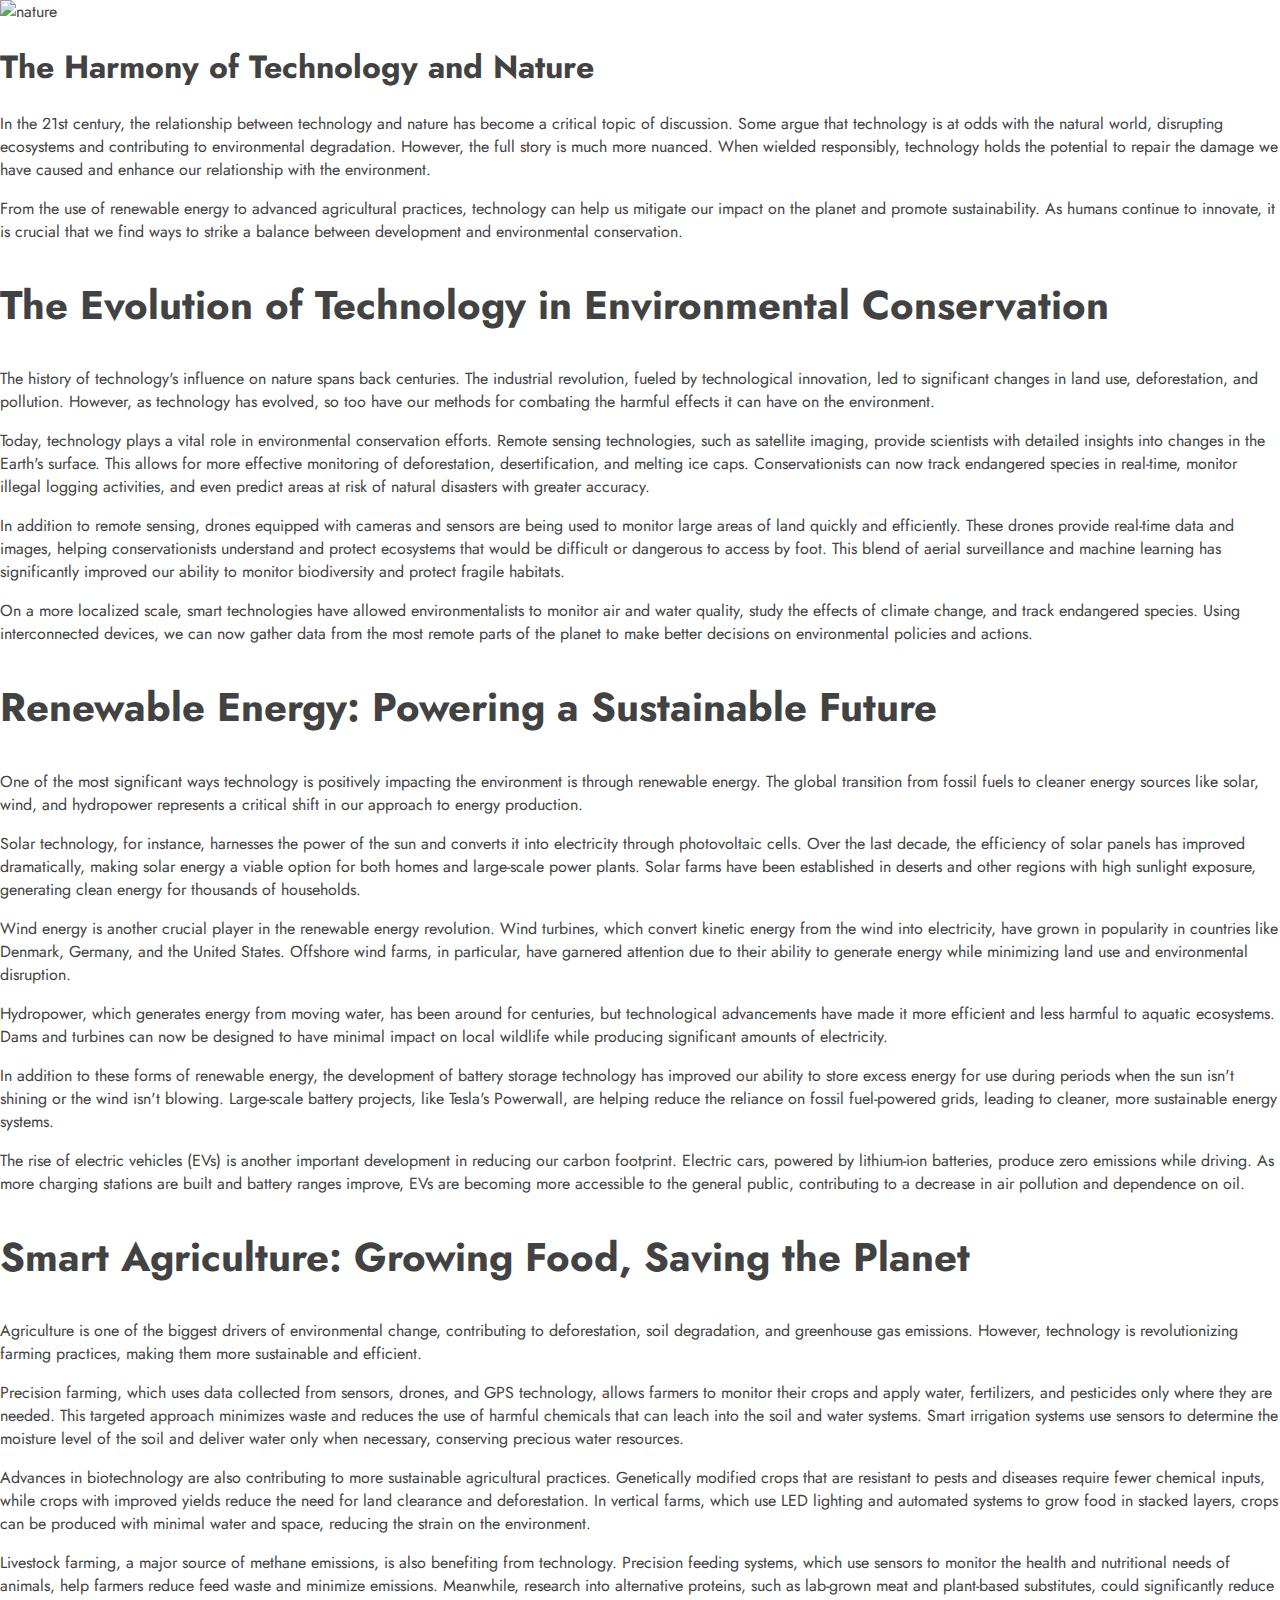
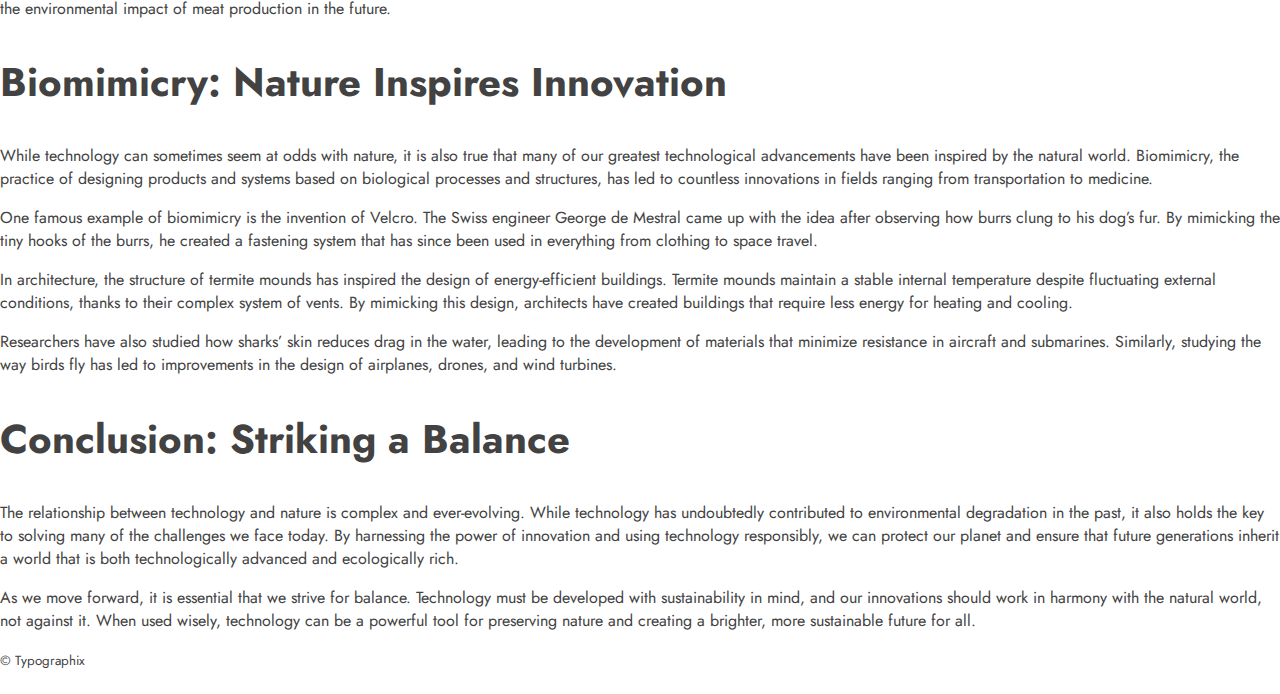
==== article1.html @ 231c01f2 "add articles" ====
<!DOCTYPE html>
<html lang="en">
  <head>
    <meta charset="UTF-8" />
    <meta name="viewport" content="width=device-width, initial-scale=1.0" />

    <link rel="icon" type="image/png" href="favicon.png" />
    <link rel="stylesheet" href="style.css" />
    <link rel="stylesheet" href="scrollbar.css" />
    <link rel="stylesheet" href="article.css" />
    <link
      rel="stylesheet"
      href="https://cdnjs.cloudflare.com/ajax/libs/font-awesome/5.15.4/css/all.min.css"
    />
    <title>Typographix Blog</title>
  </head>
  <body>
    <!-- Sticky Navbar -->
    <nav id="navbar">
      <div class="nav-left">
        <h1 id="logo">Typographix</h1>
      </div>
      <div class="nav-right">
        <a href="/">Home</a>
        <a href="#">About</a>
        <a href="#">Contact</a>
      </div>
    </nav>

    <!-- Main Content -->
    <main class="main">
      <article class="centered-image-article">
        <img
          src="https://images.unsplash.com/photo-1470071459604-3b5ec3a7fe05?w=800&auto=format&fit=crop&q=60&ixlib=rb-4.0.3&ixid=M3wxMjA3fDB8MHxzZWFyY2h8MTJ8fGNvbXB1dGVyJTIwbmF0dXJlfGVufDB8fDB8fHww"
          alt="nature"
        />
        <div class="text-content">
          <h1>The Harmony of Technology and Nature</h1>

          <p>
            In the 21st century, the relationship between technology and nature
            has become a critical topic of discussion. Some argue that
            technology is at odds with the natural world, disrupting ecosystems
            and contributing to environmental degradation. However, the full
            story is much more nuanced. When wielded responsibly, technology
            holds the potential to repair the damage we have caused and enhance
            our relationship with the environment.
          </p>

          <p>
            From the use of renewable energy to advanced agricultural practices,
            technology can help us mitigate our impact on the planet and promote
            sustainability. As humans continue to innovate, it is crucial that
            we find ways to strike a balance between development and
            environmental conservation.
          </p>

          <h2>The Evolution of Technology in Environmental Conservation</h2>

          <p>
            The history of technology's influence on nature spans back
            centuries. The industrial revolution, fueled by technological
            innovation, led to significant changes in land use, deforestation,
            and pollution. However, as technology has evolved, so too have our
            methods for combating the harmful effects it can have on the
            environment.
          </p>

          <p>
            Today, technology plays a vital role in environmental conservation
            efforts. Remote sensing technologies, such as satellite imaging,
            provide scientists with detailed insights into changes in the
            Earth's surface. This allows for more effective monitoring of
            deforestation, desertification, and melting ice caps.
            Conservationists can now track endangered species in real-time,
            monitor illegal logging activities, and even predict areas at risk
            of natural disasters with greater accuracy.
          </p>

          <p>
            In addition to remote sensing, drones equipped with cameras and
            sensors are being used to monitor large areas of land quickly and
            efficiently. These drones provide real-time data and images, helping
            conservationists understand and protect ecosystems that would be
            difficult or dangerous to access by foot. This blend of aerial
            surveillance and machine learning has significantly improved our
            ability to monitor biodiversity and protect fragile habitats.
          </p>

          <p>
            On a more localized scale, smart technologies have allowed
            environmentalists to monitor air and water quality, study the
            effects of climate change, and track endangered species. Using
            interconnected devices, we can now gather data from the most remote
            parts of the planet to make better decisions on environmental
            policies and actions.
          </p>

          <h2>Renewable Energy: Powering a Sustainable Future</h2>

          <p>
            One of the most significant ways technology is positively impacting
            the environment is through renewable energy. The global transition
            from fossil fuels to cleaner energy sources like solar, wind, and
            hydropower represents a critical shift in our approach to energy
            production.
          </p>

          <p>
            Solar technology, for instance, harnesses the power of the sun and
            converts it into electricity through photovoltaic cells. Over the
            last decade, the efficiency of solar panels has improved
            dramatically, making solar energy a viable option for both homes and
            large-scale power plants. Solar farms have been established in
            deserts and other regions with high sunlight exposure, generating
            clean energy for thousands of households.
          </p>

          <p>
            Wind energy is another crucial player in the renewable energy
            revolution. Wind turbines, which convert kinetic energy from the
            wind into electricity, have grown in popularity in countries like
            Denmark, Germany, and the United States. Offshore wind farms, in
            particular, have garnered attention due to their ability to generate
            energy while minimizing land use and environmental disruption.
          </p>

          <p>
            Hydropower, which generates energy from moving water, has been
            around for centuries, but technological advancements have made it
            more efficient and less harmful to aquatic ecosystems. Dams and
            turbines can now be designed to have minimal impact on local
            wildlife while producing significant amounts of electricity.
          </p>

          <p>
            In addition to these forms of renewable energy, the development of
            battery storage technology has improved our ability to store excess
            energy for use during periods when the sun isn't shining or the wind
            isn't blowing. Large-scale battery projects, like Tesla's Powerwall,
            are helping reduce the reliance on fossil fuel-powered grids,
            leading to cleaner, more sustainable energy systems.
          </p>

          <p>
            The rise of electric vehicles (EVs) is another important development
            in reducing our carbon footprint. Electric cars, powered by
            lithium-ion batteries, produce zero emissions while driving. As more
            charging stations are built and battery ranges improve, EVs are
            becoming more accessible to the general public, contributing to a
            decrease in air pollution and dependence on oil.
          </p>

          <h2>Smart Agriculture: Growing Food, Saving the Planet</h2>

          <p>
            Agriculture is one of the biggest drivers of environmental change,
            contributing to deforestation, soil degradation, and greenhouse gas
            emissions. However, technology is revolutionizing farming practices,
            making them more sustainable and efficient.
          </p>

          <p>
            Precision farming, which uses data collected from sensors, drones,
            and GPS technology, allows farmers to monitor their crops and apply
            water, fertilizers, and pesticides only where they are needed. This
            targeted approach minimizes waste and reduces the use of harmful
            chemicals that can leach into the soil and water systems. Smart
            irrigation systems use sensors to determine the moisture level of
            the soil and deliver water only when necessary, conserving precious
            water resources.
          </p>

          <p>
            Advances in biotechnology are also contributing to more sustainable
            agricultural practices. Genetically modified crops that are
            resistant to pests and diseases require fewer chemical inputs, while
            crops with improved yields reduce the need for land clearance and
            deforestation. In vertical farms, which use LED lighting and
            automated systems to grow food in stacked layers, crops can be
            produced with minimal water and space, reducing the strain on the
            environment.
          </p>

          <p>
            Livestock farming, a major source of methane emissions, is also
            benefiting from technology. Precision feeding systems, which use
            sensors to monitor the health and nutritional needs of animals, help
            farmers reduce feed waste and minimize emissions. Meanwhile,
            research into alternative proteins, such as lab-grown meat and
            plant-based substitutes, could significantly reduce the
            environmental impact of meat production in the future.
          </p>

          <h2>Biomimicry: Nature Inspires Innovation</h2>

          <p>
            While technology can sometimes seem at odds with nature, it is also
            true that many of our greatest technological advancements have been
            inspired by the natural world. Biomimicry, the practice of designing
            products and systems based on biological processes and structures,
            has led to countless innovations in fields ranging from
            transportation to medicine.
          </p>

          <p>
            One famous example of biomimicry is the invention of Velcro. The
            Swiss engineer George de Mestral came up with the idea after
            observing how burrs clung to his dog’s fur. By mimicking the tiny
            hooks of the burrs, he created a fastening system that has since
            been used in everything from clothing to space travel.
          </p>

          <p>
            In architecture, the structure of termite mounds has inspired the
            design of energy-efficient buildings. Termite mounds maintain a
            stable internal temperature despite fluctuating external conditions,
            thanks to their complex system of vents. By mimicking this design,
            architects have created buildings that require less energy for
            heating and cooling.
          </p>

          <p>
            Researchers have also studied how sharks’ skin reduces drag in the
            water, leading to the development of materials that minimize
            resistance in aircraft and submarines. Similarly, studying the way
            birds fly has led to improvements in the design of airplanes,
            drones, and wind turbines.
          </p>

          <h2>Conclusion: Striking a Balance</h2>

          <p>
            The relationship between technology and nature is complex and
            ever-evolving. While technology has undoubtedly contributed to
            environmental degradation in the past, it also holds the key to
            solving many of the challenges we face today. By harnessing the
            power of innovation and using technology responsibly, we can protect
            our planet and ensure that future generations inherit a world that
            is both technologically advanced and ecologically rich.
          </p>

          <p>
            As we move forward, it is essential that we strive for balance.
            Technology must be developed with sustainability in mind, and our
            innovations should work in harmony with the natural world, not
            against it. When used wisely, technology can be a powerful tool for
            preserving nature and creating a brighter, more sustainable future
            for all.
          </p>
        </div>
      </article>
    </main>

    <!-- Footer -->
    <footer>
      <small>&copy; Typographix</small>
      <div class="social-icons">
        <a href="#"><i class="fa-brands fa-facebook-f" title="Facebook"></i></a>
        <a href="#">
          <i class="fa-brands fa-x-twitter" title="Twitter (X)"></i>
        </a>
        <a href="#"><i class="fa-brands fa-instagram" title="Instagram"></i></a>
        <a href="#">
          <i class="fa-brands fa-linkedin-in" title="Linked In"></i>
        </a>
      </div>
    </footer>
    <!-- Script  -->
    <script
      src="https://kit.fontawesome.com/a87ec99080.js"
      crossorigin="anonymous"
    ></script>
    <script src="script.js"></script>
  </body>
</html>
---- style.css ----
@import url("https://fonts.googleapis.com/css2?family=Jost:ital,wght@0,100..900;1,100..900&display=swap");

/* Colors */
:root {
  --on-background: rgb(66, 66, 66);
  --background: rgb(255, 255, 255);
  --leter-spacing-animation: 1em;
}

[data-theme="dark"] {
  --on-background: #ecf0f1;
  --background: #2c3e50;
}

/* General */

html {
  box-sizing: border-box;
  scroll-behavior: smooth;
}

body {
  margin: 0;
  min-height: 100vh;
  font-family: "Jost", sans-serif;
  overflow-x: hidden;
  color: var(--on-background);
  background-color: var(--background);
  transition: background-color 0.75s ease, color 0.75s ease;
}

main {
  position: relative;
}

a {
  text-decoration: none;
  color: var(--on-background);
}
a:hover {
  padding-bottom: 5px;
  border-bottom: 5px solid var(--on-background);
}

section {
  min-height: 100vh;
  position: relative;
  display: grid;
  place-items: center;
}

h2 {
  font-size: 40px;
}

/* Navigation */
.menu-icon {
  position: fixed;
  top: 15px;
  left: 15px;
  width: 2rem;
  height: 2rem;
  display: flex;
  flex-direction: column;
  justify-content: space-around;
  cursor: pointer;
  z-index: 10;
}

.menu-icon div {
  height: 0.25rem;
  background-color: var(--on-background);
  transition: all 0.3s ease-in-out;
}

/* Rotate first bar */
.active .bar1 {
  transform: translateY(0.655em) rotate(45deg);
}

.active .bar2 {
  opacity: 0;
}

/* Rotate last bar */
.active .bar3 {
  background-color: var(--on-background);
  transform: translateY(-0.655em) rotate(-45deg);
}

.nav-wrapper {
  position: fixed;
  top: 0;
  left: 0;
  width: 100%;
  height: 60px;
  background-color: var(--background);
  z-index: 10;
  transition: background-color 0.75s ease, color 0.75s ease;
}

nav {
  height: 100%;
  color: var(--on-background);
  position: fixed;
  top: 0;
  left: 0;
  width: 200px;
  z-index: 2;
  transform: translateX(-100%);
  transition: transform 0.3s ease-in-out;
}

nav ul {
  display: flex;
  list-style: none;
  flex-direction: column;
  align-items: center;
  justify-content: center;
  height: 85%;
  font-size: 2rem;
}

nav ul li {
  margin: 1rem 0;
}

nav.active {
  transform: translateX(0);
}

/* Section 1 */
/* Dark Mode Switcher */

.theme-switcher {
  display: flex;
  align-items: center;
  z-index: 100;
  position: fixed;
  top: 15px;
  right: 20px;
  cursor: pointer;
}

.theme-switcher span {
  margin-right: 10px;
  font-size: 1rem;
  color: var(--on-background);
}

.fas {
  font-size: 30px;
}

.fas:hover {
  transform: scale(1.1);
}

/* Header */

.header {
  width: 100vw;
}

.header h1 {
  font-size: clamp(60px, 10vw, 100px);
  font-weight: 500;
  text-align: center;
  font-style: italic;
  text-align: center;
  animation-name: focus-in-contract;
  animation-duration: 3s;
  animation-timing-function: linear;
}

@keyframes focus-in-contract {
  0% {
    letter-spacing: var(--leter-spacing-animation);
    filter: blur(12px);
    opacity: 0;
  }
  100% {
    letter-spacing: 0;
    filter: blur(0);
    opacity: 1;
  }
}

.social-media-icons {
  font-size: 70px;
  position: relative;
  top: -80px;
  text-align: center;
}

.social-media-icons i {
  animation: focus-in-contract 3s linear;
  transition: transform 0.3s ease;
  cursor: pointer;
}

.social-media-icons i:hover {
  transform: scale(1.1);
}

/* Section 2 */
#section-2 h2 {
  margin-top: 50px;
}
.main-image {
  height: 50%;
  width: auto;
  position: relative;
  top: -25%;
  padding: 20px;
  border: 10px solid var(--on-background);
}

/* Section 3 */
#section-3 h2 {
  margin-top: -50px;
}

.image-container {
  position: relative;
  top: -30%;
  height: 50vh;
}

.small-image {
  height: 50%;
  width: auto;
  padding: 20px;
  border: 10px solid var(--on-background);
}

.small-image:not(:first-child) {
  margin-left: 20px;
}

/* Section 4  */
#section-4 {
  margin-top: 50vh;
}

.blog-container {
  position: relative;
  top: -60%;
}

/* Section 5 */
/* Wave */
.wave {
  width: 100%;
}

.wave > svg {
  position: absolute;
  bottom: 0;
  left: 0;
}

/* Footer */
.footer {
  position: absolute;
  bottom: 0px;
  color: white;
  width: 100%;
  text-align: center;
}

/* Media Queries ---------------- */

/* All Mobile Devices */
@media screen and (max-width: 1180px) {
  :root {
    --leter-spacing-animation: 0.1em;
  }

  nav {
    width: 100%;
    background-color: var(--background);
  }

  .wave > svg:last-child {
    width: 100%;
    border-bottom: 20px solid #fb8500;
  }
}

/* Tablet Horizontal */
@media screen and (min-width: 845px) and (max-width: 1180px) {
  .main-image {
    height: 45%;
    width: auto;
    top: -25%;
    border: 10px solid var(--on-background);
  }

  .small-image {
    height: 45%;
    padding: 10px;
    width: auto;
    border-width: 5px;
  }

  section h2 {
    margin-top: 50px;
  }

  #section-3 h2 {
    margin-top: 20px;
  }

  /* Section 4 */
  #section-4 {
    margin-top: 200px;
  }

  .blog-container {
    margin-top: 50vh;
    width: 75%;
  }
}

/* Tablet Vertical */
@media screen and (min-width: 700px) and (max-width: 821px) {
  nav ul {
    font-size: 2rem !important;
  }
  /* Section 2 */
  .main-image {
    height: 75%;
    width: auto;
    top: -5%;
    border-width: 5px;
    padding: 10px;
  }

  /* Section 3 */
  .small-image {
    height: auto;
    width: 50%;
    padding: 10px;
    border-width: 5px;
    position: relative;
    left: 20%;
    margin: 10px auto !important;
  }

  /* Section 4 */
  .blog-container {
    margin-top: 50vh;
    width: 75%;
  }
}

/* Mobile */
/* Smartphone Horizontal */
@media screen and (min-width: 600px) and (max-width: 819px) {
  nav ul {
    font-size: 1.25rem;
  }

  section h2 {
    font-size: 1.5rem;
    margin-top: 80px;
  }

  /* Section 2 */
  #section-2 h2 {
    margin-top: 80px;
  }

  .main-image {
    height: 15%;
    width: auto;
    top: -40%;
    border-width: 5px;
    padding: 10px;
  }

  /* Section 3 */
  #section-3 h2 {
    font-size: 1.5rem;
    margin-top: 60px;
  }

  .image-container {
    display: flex;

    width: 100vw;
    align-items: center;
    justify-content: center;
  }
  .small-image {
    height: 55%;
    width: auto;
    top: 10%;
    padding: 10px;
    border-width: 2px;
    position: relative;
  }

  /* Section 4 */

  .blog-container {
    margin-top: 50vh;
    width: 75%;
    top: -30%;
  }
}

/* Smartphone vertical */
@media screen and (max-width: 600px) {
  .social-media-icons {
    font-size: 50px;
    top: -60px;
  }

  section h2 {
    margin-top: 60px;
    font-size: 2rem;
    text-align: center;
  }

  /* section 2 */
  .main-image {
    height: 30%;
    width: auto;
    border-width: 5%;
    padding: 10px;
    top: -33%;
  }

  #section-2 h2 {
    margin-top: 60px;
    font-size: 2rem;
    text-align: center;
  }

  /* Sectino 3 */
  #section-3 h2 {
    margin-top: 20px;
  }

  .small-image {
    height: auto;
    width: 50%;
    padding: 10px;
    border-width: 5px;
    margin: auto !important;
    position: relative;
    left: 20%;
    top: 5%;
  }

  /* Section 4 */
  #section-4 h2 {
    margin-top: -50px;
  }
  .blog-container {
    height: 1vh;
    margin: 0 5%;
    margin-top: -87%;
    width: auto;
  }

  /* Section 5 */
  .footer {
    bottom: 10px;
  }

  .wave > svg {
    width: 100%;
    border-bottom: 20px solid transparent;
  }
}
---- scrollbar.css ----
/* width */
::-webkit-scrollbar {
  width: 10px;
}

/* Track */
::-webkit-scrollbar-track {
  background: none;
}

/* Handle */
::-webkit-scrollbar-thumb {
  background: rgb(160, 160, 160);
  border-radius: 5px;
  min-height: 40px;
}

/* Handle on hover */
::-webkit-scrollbar-thumb:hover {
  background: gray;
}
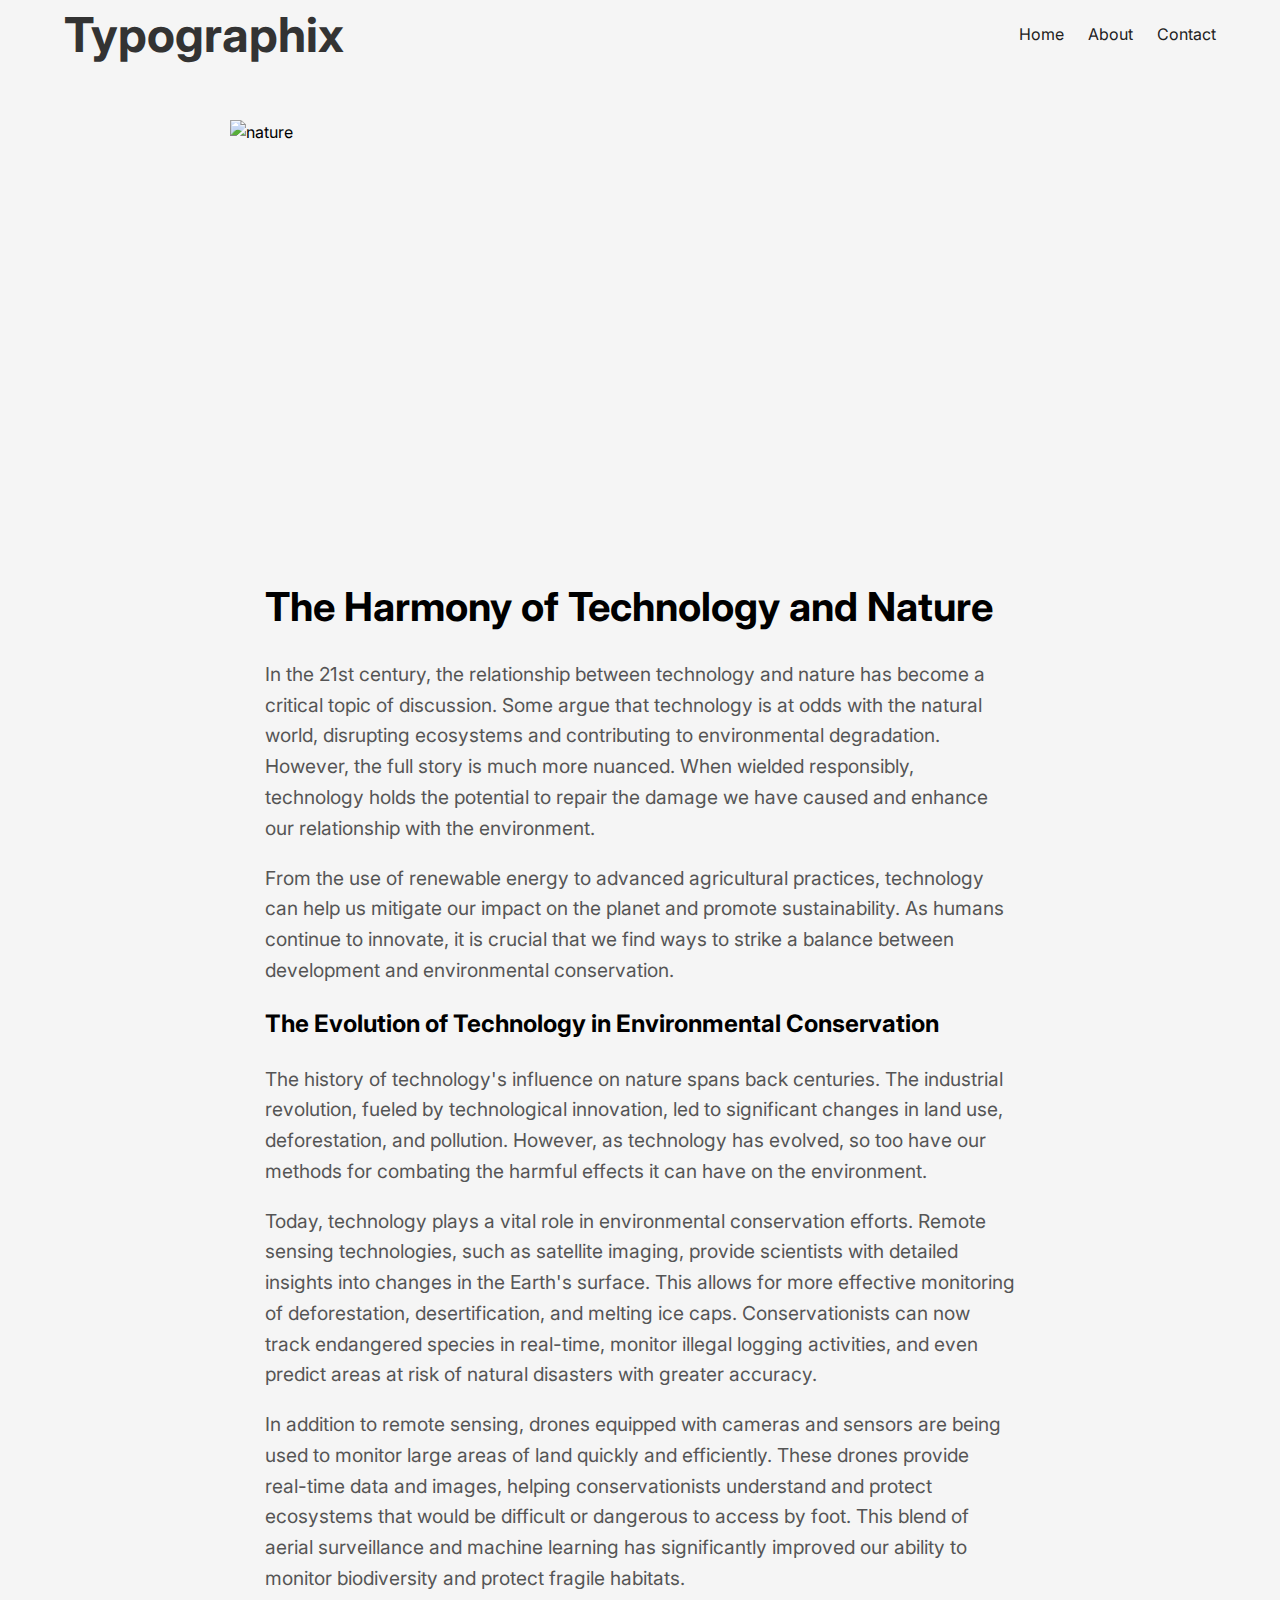
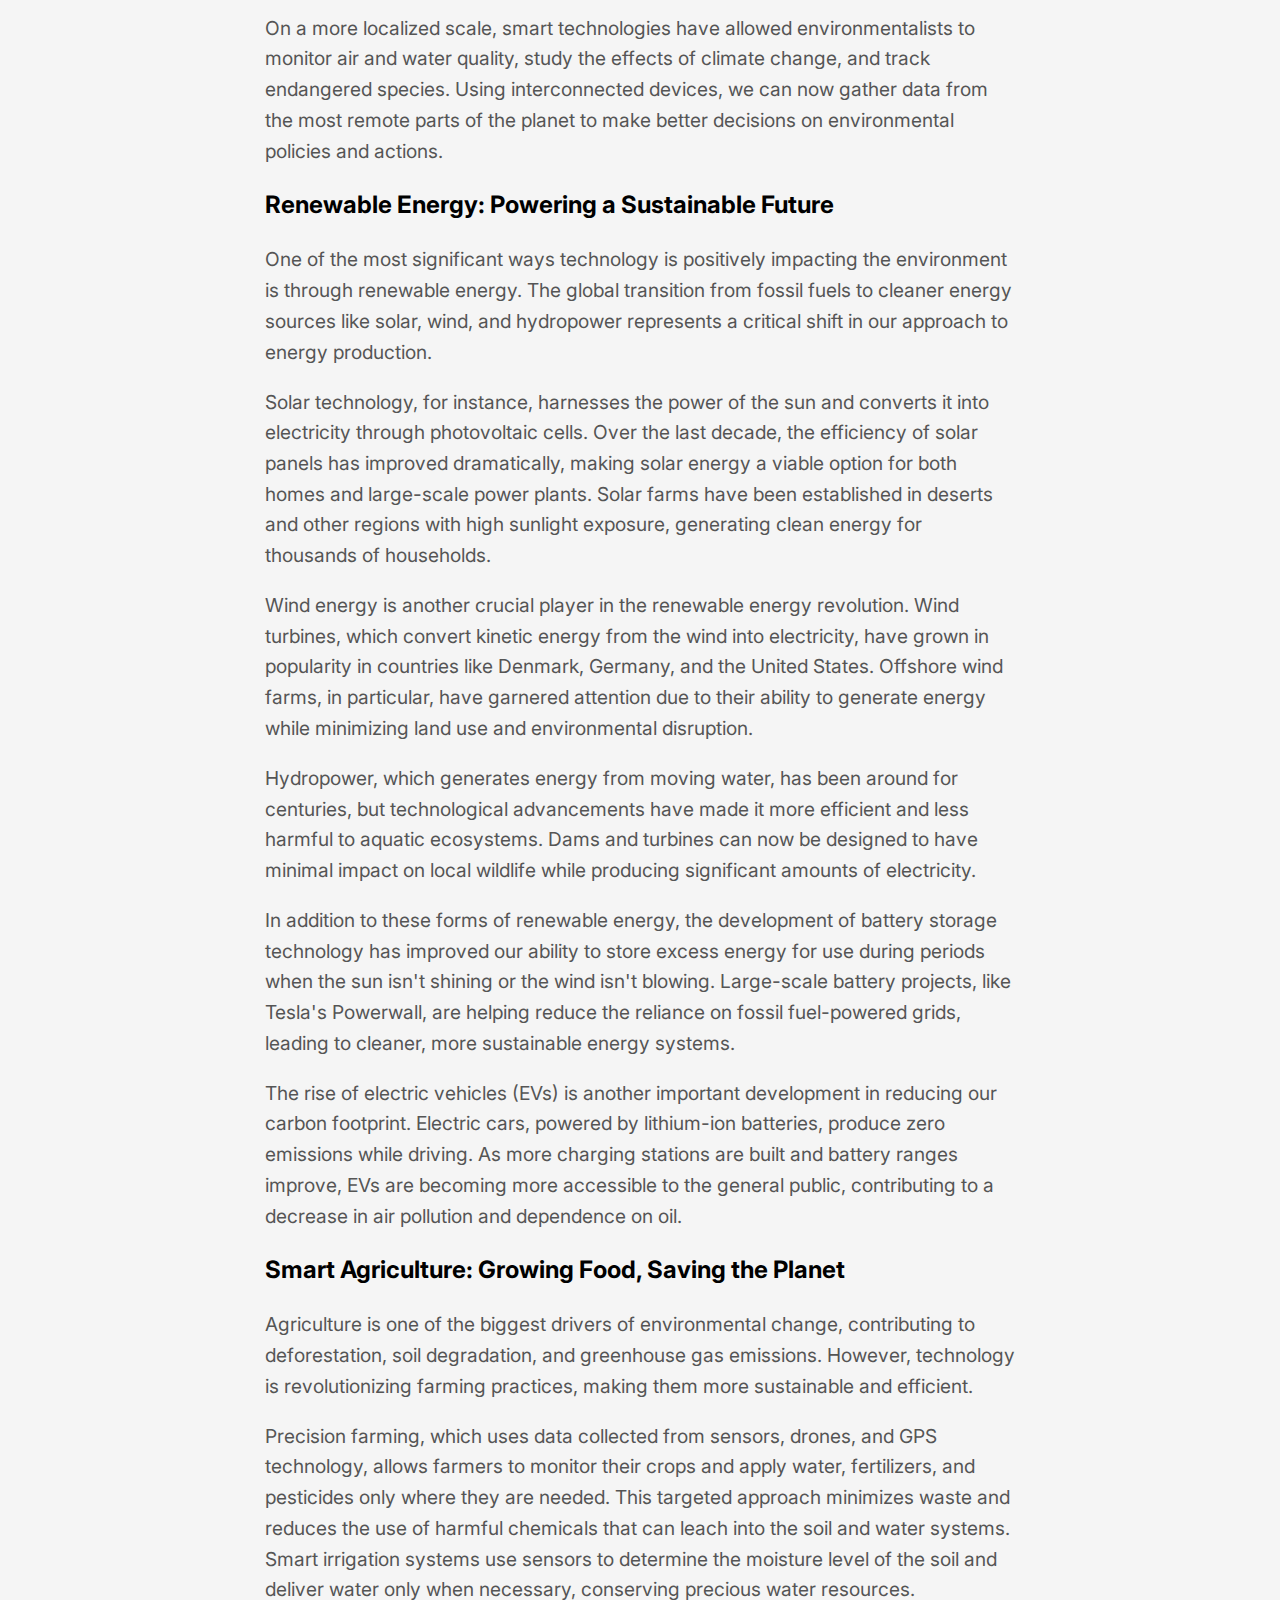
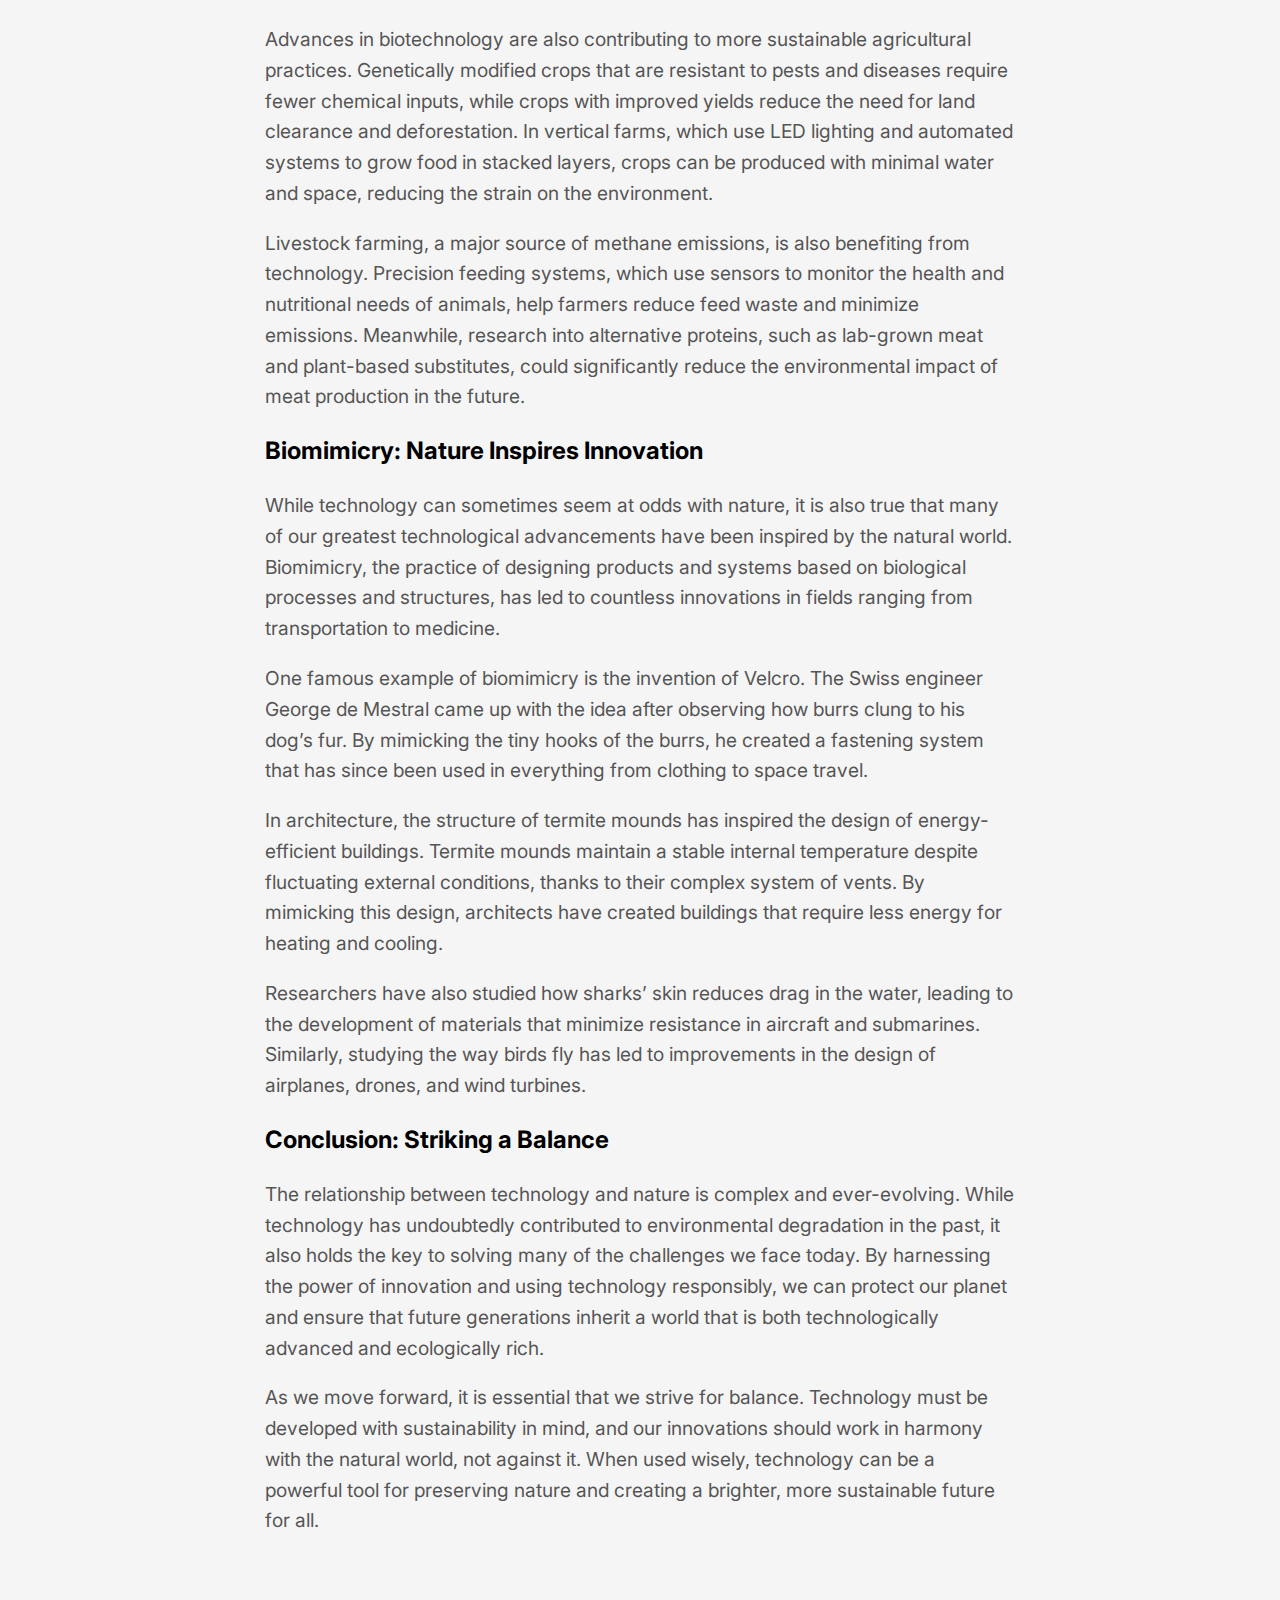
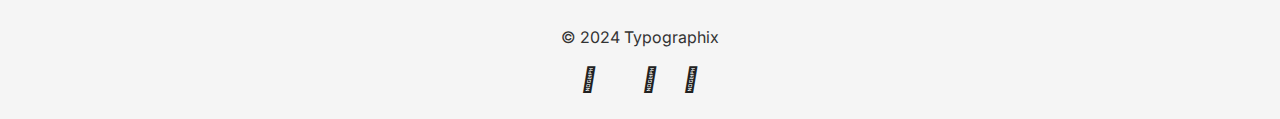
==== commit 2a231e8b: "article styling with flex" ====
--- a/article1.html
+++ b/article1.html
@@ -12,7 +12,7 @@
       rel="stylesheet"
       href="https://cdnjs.cloudflare.com/ajax/libs/font-awesome/5.15.4/css/all.min.css"
     />
-    <title>Typographix Blog</title>
+    <title>Typographix Blog - The Harmony of Technology and Nature</title>
   </head>
   <body>
     <!-- Sticky Navbar -->
@@ -254,7 +254,7 @@
 
     <!-- Footer -->
     <footer>
-      <small>&copy; Typographix</small>
+      <small>&copy; 2024 Typographix</small>
       <div class="social-icons">
         <a href="#"><i class="fa-brands fa-facebook-f" title="Facebook"></i></a>
         <a href="#">
--- a/style.css
+++ b/style.css
@@ -1,478 +1,201 @@
-@import url("https://fonts.googleapis.com/css2?family=Jost:ital,wght@0,100..900;1,100..900&display=swap");
-
-/* Colors */
-:root {
-  --on-background: rgb(66, 66, 66);
-  --background: rgb(255, 255, 255);
-  --leter-spacing-animation: 1em;
-}
-
-[data-theme="dark"] {
-  --on-background: #ecf0f1;
-  --background: #2c3e50;
-}
-
-/* General */
+@import url("https://fonts.googleapis.com/css2?family=Inter:ital,opsz,wght@0,14..32,100..900;1,14..32,100..900&display=swap");
 
 html {
   box-sizing: border-box;
-  scroll-behavior: smooth;
 }
 
 body {
   margin: 0;
+  padding: 0;
   min-height: 100vh;
-  font-family: "Jost", sans-serif;
-  overflow-x: hidden;
-  color: var(--on-background);
-  background-color: var(--background);
-  transition: background-color 0.75s ease, color 0.75s ease;
-}
-
-main {
-  position: relative;
+  background-color: whitesmoke;
+  font-family: "Inter", sans-serif;
+  line-height: 1.6;
+}
+
+.main {
+  width: 80%;
+  margin: 50px auto;
+}
+
+/* Sticky Navvbar */
+nav {
+  display: flex;
+  justify-content: space-between;
+  align-items: center;
+  padding: 5px 5%;
+  position: sticky;
+  top: 0;
+  z-index: 100;
+  height: 60px;
+  color: rgb(51, 51, 51);
+  background-color: whitesmoke;
+}
+
+.nav-left h1 {
+  font-size: 3rem;
+}
+
+#navbar.scrolled .nav-left h1 {
+  font-size: 1.5rem;
+  transition: font-size 0.3s ease;
+}
+
+.nav-right a {
+  margin-left: 20px;
+  color: hsl(0, 0%, 13%);
+}
+
+.nav-right a:hover {
+  color: hsl(0, 0%, 25%);
+}
+
+.featured-article img,
+.article img {
+  width: 100%;
+  max-height: 300px;
+  object-fit: cover;
+  margin-bottom: 15px;
+}
+
+/* Featured Article Styles */
+.featured-article {
+  margin-bottom: 50px;
+}
+
+.featured-article h1 {
+  font-size: 2.5rem;
+  margin: 15px 0;
+}
+
+.featured-article p {
+  font-size: 1.2rem;
+  color: rgb(85, 85, 85);
+  margin-bottom: 20px;
+}
+
+/* Smaller Article Styles */
+.smaller-articles {
+  display: flex;
+  justify-content: space-between;
+}
+
+.article {
+  flex: 1;
+  margin: 0 15px;
+  box-shadow: 0 0 15px rgba(0, 0, 0, 0.1);
+  padding: 20px;
+  border-radius: 5px;
+}
+
+.article h2 {
+  font-size: 1.8rem;
+  margin: 15px 0;
+}
+
+.article p {
+  font-size: 1.1rem;
+  color: rgb(85, 85, 85);
 }
 
 a {
   text-decoration: none;
-  color: var(--on-background);
-}
+  color: hsl(211, 100%, 50%);
+  transition: color 0.3s;
+}
+
 a:hover {
-  padding-bottom: 5px;
-  border-bottom: 5px solid var(--on-background);
-}
-
-section {
-  min-height: 100vh;
-  position: relative;
-  display: grid;
-  place-items: center;
-}
-
-h2 {
-  font-size: 40px;
-}
-
-/* Navigation */
-.menu-icon {
-  position: fixed;
-  top: 15px;
-  left: 15px;
-  width: 2rem;
-  height: 2rem;
+  color: hsl(211, 100%, 35%);
+}
+
+/* Footer */
+footer {
+  color: rgb(51, 51, 51);
   display: flex;
-  flex-direction: column;
-  justify-content: space-around;
-  cursor: pointer;
-  z-index: 10;
-}
-
-.menu-icon div {
-  height: 0.25rem;
-  background-color: var(--on-background);
-  transition: all 0.3s ease-in-out;
-}
-
-/* Rotate first bar */
-.active .bar1 {
-  transform: translateY(0.655em) rotate(45deg);
-}
-
-.active .bar2 {
-  opacity: 0;
-}
-
-/* Rotate last bar */
-.active .bar3 {
-  background-color: var(--on-background);
-  transform: translateY(-0.655em) rotate(-45deg);
-}
-
-.nav-wrapper {
-  position: fixed;
-  top: 0;
-  left: 0;
-  width: 100%;
-  height: 60px;
-  background-color: var(--background);
-  z-index: 10;
-  transition: background-color 0.75s ease, color 0.75s ease;
-}
-
-nav {
-  height: 100%;
-  color: var(--on-background);
-  position: fixed;
-  top: 0;
-  left: 0;
-  width: 200px;
-  z-index: 2;
-  transform: translateX(-100%);
-  transition: transform 0.3s ease-in-out;
-}
-
-nav ul {
-  display: flex;
-  list-style: none;
   flex-direction: column;
   align-items: center;
   justify-content: center;
-  height: 85%;
-  font-size: 2rem;
-}
-
-nav ul li {
-  margin: 1rem 0;
-}
-
-nav.active {
-  transform: translateX(0);
-}
-
-/* Section 1 */
-/* Dark Mode Switcher */
-
-.theme-switcher {
-  display: flex;
-  align-items: center;
-  z-index: 100;
-  position: fixed;
-  top: 15px;
-  right: 20px;
-  cursor: pointer;
-}
-
-.theme-switcher span {
-  margin-right: 10px;
-  font-size: 1rem;
-  color: var(--on-background);
-}
-
-.fas {
-  font-size: 30px;
-}
-
-.fas:hover {
-  transform: scale(1.1);
-}
-
-/* Header */
-
-.header {
-  width: 100vw;
-}
-
-.header h1 {
-  font-size: clamp(60px, 10vw, 100px);
-  font-weight: 500;
-  text-align: center;
-  font-style: italic;
-  text-align: center;
-  animation-name: focus-in-contract;
-  animation-duration: 3s;
-  animation-timing-function: linear;
-}
-
-@keyframes focus-in-contract {
-  0% {
-    letter-spacing: var(--leter-spacing-animation);
-    filter: blur(12px);
-    opacity: 0;
-  }
-  100% {
-    letter-spacing: 0;
-    filter: blur(0);
-    opacity: 1;
-  }
-}
-
-.social-media-icons {
-  font-size: 70px;
-  position: relative;
-  top: -80px;
-  text-align: center;
-}
-
-.social-media-icons i {
-  animation: focus-in-contract 3s linear;
-  transition: transform 0.3s ease;
-  cursor: pointer;
-}
-
-.social-media-icons i:hover {
-  transform: scale(1.1);
-}
-
-/* Section 2 */
-#section-2 h2 {
-  margin-top: 50px;
-}
-.main-image {
-  height: 50%;
-  width: auto;
-  position: relative;
-  top: -25%;
-  padding: 20px;
-  border: 10px solid var(--on-background);
-}
-
-/* Section 3 */
-#section-3 h2 {
-  margin-top: -50px;
-}
-
-.image-container {
-  position: relative;
-  top: -30%;
-  height: 50vh;
-}
-
-.small-image {
-  height: 50%;
-  width: auto;
-  padding: 20px;
-  border: 10px solid var(--on-background);
-}
-
-.small-image:not(:first-child) {
-  margin-left: 20px;
-}
-
-/* Section 4  */
-#section-4 {
-  margin-top: 50vh;
-}
-
-.blog-container {
-  position: relative;
-  top: -60%;
-}
-
-/* Section 5 */
-/* Wave */
-.wave {
-  width: 100%;
-}
-
-.wave > svg {
-  position: absolute;
-  bottom: 0;
-  left: 0;
-}
-
-/* Footer */
-.footer {
-  position: absolute;
-  bottom: 0px;
-  color: white;
-  width: 100%;
-  text-align: center;
-}
-
-/* Media Queries ---------------- */
-
-/* All Mobile Devices */
-@media screen and (max-width: 1180px) {
-  :root {
-    --leter-spacing-animation: 0.1em;
-  }
-
+  padding: 20px 0;
+  font-size: 1.2rem;
+}
+
+.social-icons {
+  margin-top: 10px;
+}
+
+.social-icons a {
+  margin: 0 10px;
+  color: rgb(33, 33, 33);
+  font-size: 1.5rem;
+}
+
+.social-icons a:hover {
+  color: hsl(0, 0%, 25%);
+}
+
+/* Media Queries */
+/* Tablet */
+@media screen and (max-width: 1025px) {
+  .nav-left h1 {
+    font-size: 1.5rem !important;
+  }
+
+  .main {
+    width: 90%;
+  }
+
+  .featured-article h1 {
+    font-size: 2.2rem;
+  }
+
+  .article h2 {
+    font-size: 1.7rem;
+  }
+
+  .smaller-articles {
+    display: flex;
+    width: 100%;
+    flex-direction: column;
+    align-items: center;
+  }
+
+  .article {
+    flex: 1;
+    width: 100%;
+    margin: 15px 0px;
+    box-shadow: 0 0 15px rgba(0, 0, 0, 0.1);
+    padding: 20px;
+    border-radius: 5px;
+  }
+}
+
+/* Smartphone Vertical */
+@media screen and (max-width: 600px) {
   nav {
-    width: 100%;
-    background-color: var(--background);
-  }
-
-  .wave > svg:last-child {
-    width: 100%;
-    border-bottom: 20px solid #fb8500;
-  }
-}
-
-/* Tablet Horizontal */
-@media screen and (min-width: 845px) and (max-width: 1180px) {
-  .main-image {
-    height: 45%;
-    width: auto;
-    top: -25%;
-    border: 10px solid var(--on-background);
-  }
-
-  .small-image {
-    height: 45%;
-    padding: 10px;
-    width: auto;
-    border-width: 5px;
-  }
-
-  section h2 {
-    margin-top: 50px;
-  }
-
-  #section-3 h2 {
-    margin-top: 20px;
-  }
-
-  /* Section 4 */
-  #section-4 {
-    margin-top: 200px;
-  }
-
-  .blog-container {
-    margin-top: 50vh;
-    width: 75%;
-  }
-}
-
-/* Tablet Vertical */
-@media screen and (min-width: 700px) and (max-width: 821px) {
-  nav ul {
-    font-size: 2rem !important;
-  }
-  /* Section 2 */
-  .main-image {
-    height: 75%;
-    width: auto;
-    top: -5%;
-    border-width: 5px;
-    padding: 10px;
-  }
-
-  /* Section 3 */
-  .small-image {
+    flex-direction: column;
+    align-items: flex-start;
     height: auto;
-    width: 50%;
-    padding: 10px;
-    border-width: 5px;
-    position: relative;
-    left: 20%;
-    margin: 10px auto !important;
-  }
-
-  /* Section 4 */
-  .blog-container {
-    margin-top: 50vh;
-    width: 75%;
-  }
-}
-
-/* Mobile */
-/* Smartphone Horizontal */
-@media screen and (min-width: 600px) and (max-width: 819px) {
-  nav ul {
-    font-size: 1.25rem;
-  }
-
-  section h2 {
+    padding: 10px 5%;
+  }
+
+  .nav-right a {
+    margin-left: unset;
+    margin-right: 20px;
+  }
+
+  .featured-article h1 {
     font-size: 1.5rem;
-    margin-top: 80px;
-  }
-
-  /* Section 2 */
-  #section-2 h2 {
-    margin-top: 80px;
-  }
-
-  .main-image {
-    height: 15%;
-    width: auto;
-    top: -40%;
-    border-width: 5px;
-    padding: 10px;
-  }
-
-  /* Section 3 */
-  #section-3 h2 {
-    font-size: 1.5rem;
-    margin-top: 60px;
-  }
-
-  .image-container {
-    display: flex;
-
-    width: 100vw;
-    align-items: center;
-    justify-content: center;
-  }
-  .small-image {
-    height: 55%;
-    width: auto;
-    top: 10%;
-    padding: 10px;
-    border-width: 2px;
-    position: relative;
-  }
-
-  /* Section 4 */
-
-  .blog-container {
-    margin-top: 50vh;
-    width: 75%;
-    top: -30%;
-  }
-}
-
-/* Smartphone vertical */
-@media screen and (max-width: 600px) {
-  .social-media-icons {
-    font-size: 50px;
-    top: -60px;
-  }
-
-  section h2 {
-    margin-top: 60px;
-    font-size: 2rem;
-    text-align: center;
-  }
-
-  /* section 2 */
-  .main-image {
-    height: 30%;
-    width: auto;
-    border-width: 5%;
-    padding: 10px;
-    top: -33%;
-  }
-
-  #section-2 h2 {
-    margin-top: 60px;
-    font-size: 2rem;
-    text-align: center;
-  }
-
-  /* Sectino 3 */
-  #section-3 h2 {
-    margin-top: 20px;
-  }
-
-  .small-image {
-    height: auto;
-    width: 50%;
-    padding: 10px;
-    border-width: 5px;
-    margin: auto !important;
-    position: relative;
-    left: 20%;
-    top: 5%;
-  }
-
-  /* Section 4 */
-  #section-4 h2 {
-    margin-top: -50px;
-  }
-  .blog-container {
-    height: 1vh;
-    margin: 0 5%;
-    margin-top: -87%;
-    width: auto;
-  }
-
-  /* Section 5 */
-  .footer {
-    bottom: 10px;
-  }
-
-  .wave > svg {
-    width: 100%;
-    border-bottom: 20px solid transparent;
-  }
-}
+  }
+
+  .featured-article p {
+    font-size: 1rem;
+  }
+
+  .article {
+    margin: 10px 0;
+  }
+
+  .article h2 {
+    font-size: 1.3rem;
+  }
+}
--- a/article.css
+++ b/article.css
@@ -0,0 +1,110 @@
+article {
+  width: 80%;
+  margin: 50px auto;
+  display: flex;
+  flex-direction: column;
+  align-items: center;
+}
+
+.text-content {
+  width: 75ch;
+  margin: auto 20px;
+}
+
+img {
+  width: 500px;
+  height: 700px;
+  object-fit: cover;
+}
+
+h1 {
+  font-size: 2.5rem;
+  margin: 20px 0;
+}
+
+p {
+  font-size: 1.2rem;
+  color: rgb(85, 85, 85);
+}
+
+/* Variations */
+.centered-image-article img {
+  width: 100%;
+  max-height: 45vh;
+  margin-bottom: 30px;
+}
+
+.left-image-article {
+  flex-direction: row;
+  align-items: flex-start;
+}
+
+.right-image-article {
+  flex-direction: row-reverse;
+  align-items: flex-start;
+}
+
+/* Media Queries */
+/* Tablet */
+@media screen and (max-width: 1025px) {
+  article {
+    width: 95%;
+    margin: 30px auto;
+  }
+
+  .text-content {
+    width: 95%;
+  }
+
+  img {
+    width: 100%;
+    height: auto;
+  }
+
+  h1 {
+    font-size: 2.2rem;
+  }
+
+  p {
+    font-size: 1.1rem;
+  }
+
+  /* Variations */
+
+  .centered-image-article img {
+    max-height: 35vh;
+    margin-bottom: 20px;
+  }
+
+  .left-image-article,
+  .right-image-article {
+    flex-direction: column;
+    align-items: center;
+  }
+
+  .left-image-article img,
+  .right-image-article img {
+    width: 100%;
+    height: auto;
+    max-height: 35vh;
+    margin-bottom: 30px;
+  }
+}
+
+/* Smartphone Vertical */
+@media screen and (max-width: 600px) {
+  article,
+  .text-content {
+    width: 100%;
+  }
+
+  h1 {
+    font-size: 1.8rem;
+  }
+
+  p {
+    font-size: 1rem;
+  }
+
+  /* Variations */
+}
